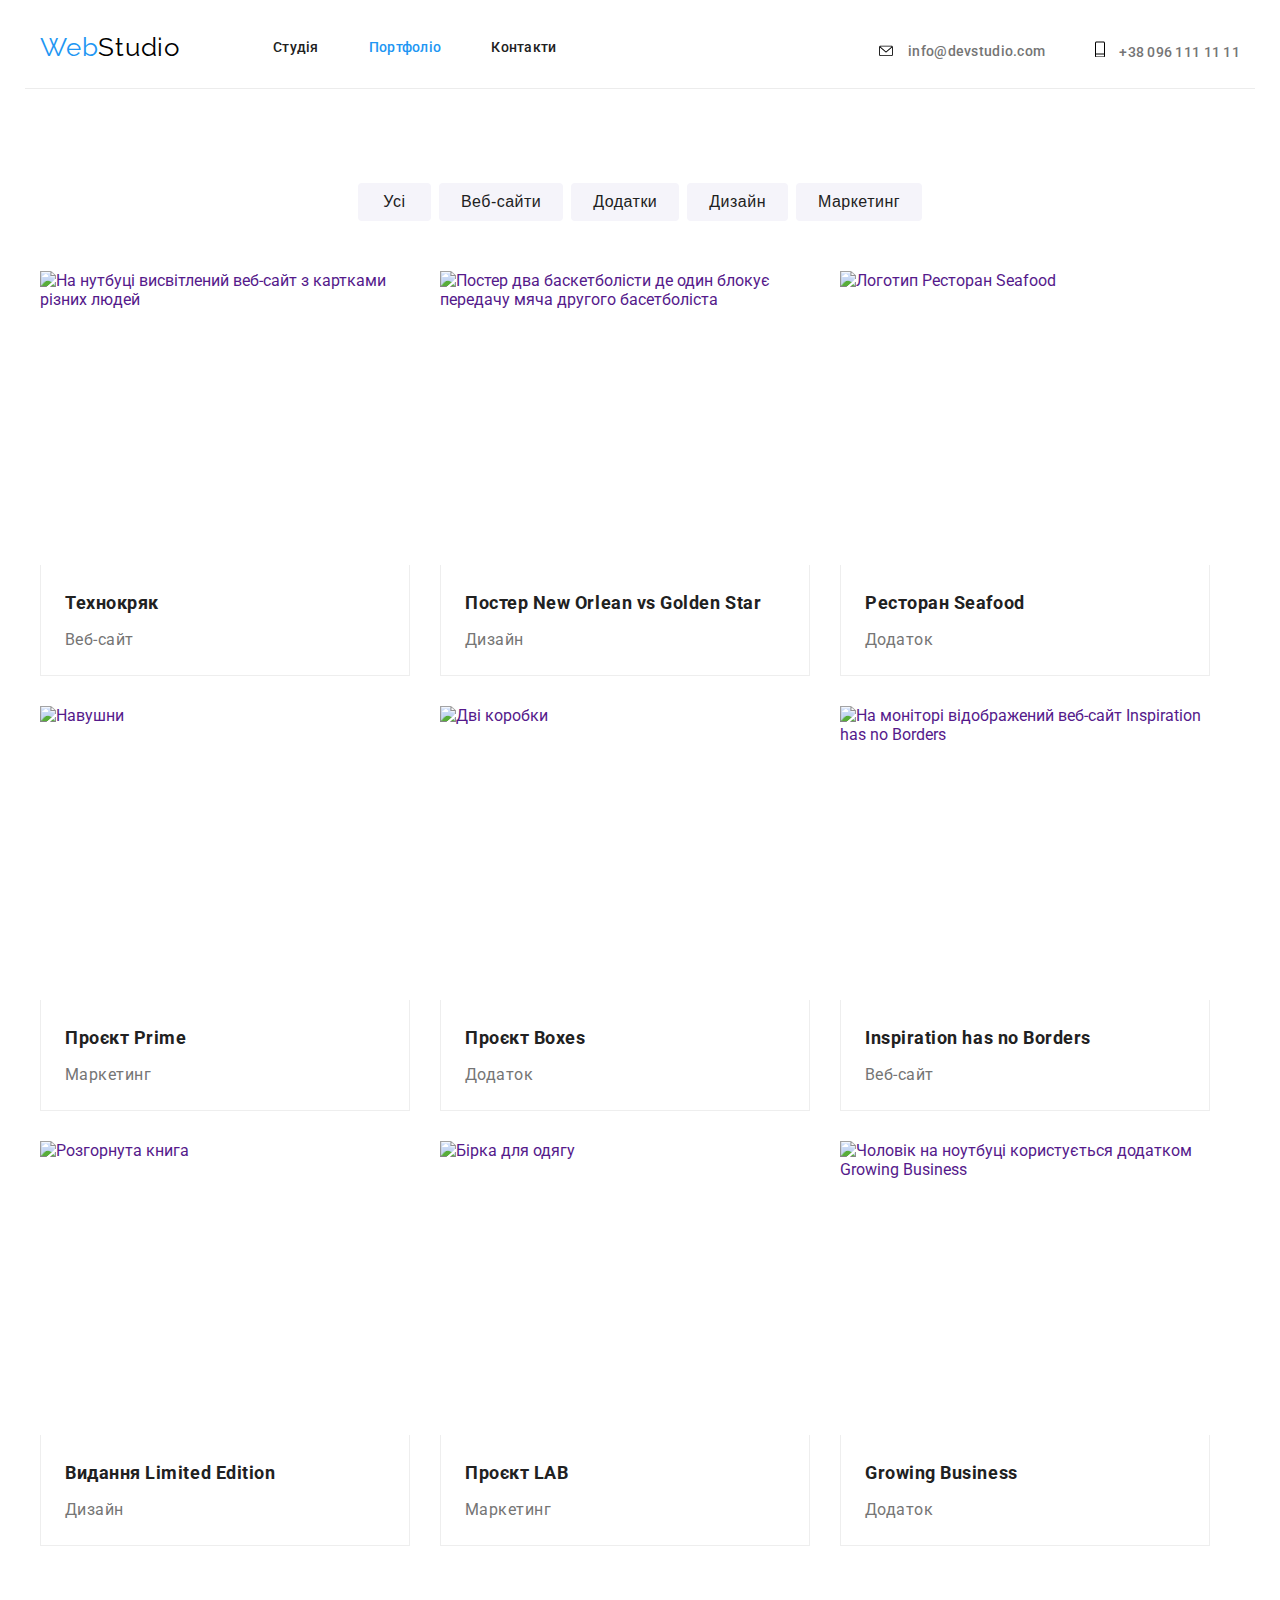
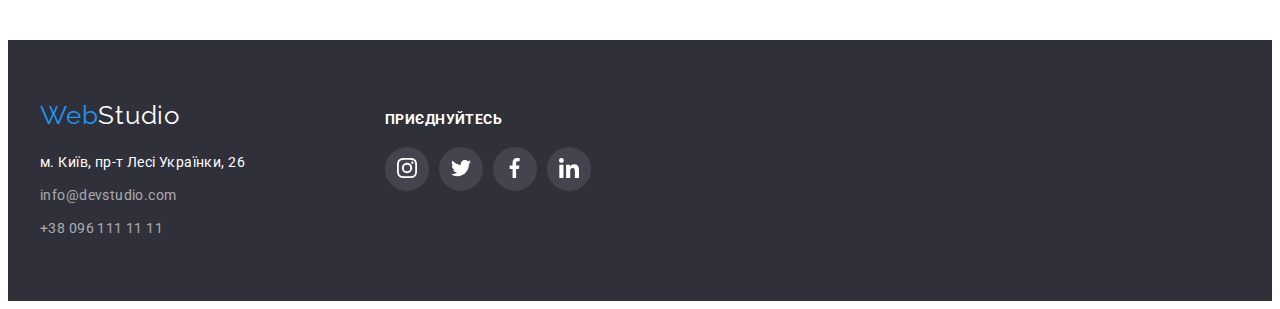
==== portfolio.html @ b0371755 "changed header & footer in portfolio" ====
<!DOCTYPE html>
<html lang="en">
<head>
    <meta charset="UTF-8">
    <meta http-equiv="X-UA-Compatible" content="IE=edge">
    <meta name="viewport" content="width=device-width, initial-scale=1.0">
    <title>WebStudio</title>
    <link rel="preconnect" href="https://fonts.googleapis.com">
    <link rel="preconnect" href="https://fonts.gstatic.com" crossorigin>
    <link href="https://fonts.googleapis.com/css2?family=Raleway:wght@700&family=Roboto:wght@400;500;700;900&display=swap" rel="stylesheet">
    <link rel="stylesheet" href="https://cdnjs.cloudflare.com/ajax/libs/modern-normalize/1.1.0/modern-normalize.min.css" integrity="sha512-wpPYUAdjBVSE4KJnH1VR1HeZfpl1ub8YT/NKx4PuQ5NmX2tKuGu6U/JRp5y+Y8XG2tV+wKQpNHVUX03MfMFn9Q==" crossorigin="anonymous" referrerpolicy="no-referrer" />
    <link rel="stylesheet" href="./css/styles.css" />
</head>
<body>
    <!-- Шапка -->
    <header class="header">
      <div class="container head">
        <nav class="nav">
          <a class="logo" href="./index.html">Web<span class="logo-studio">Studio</span></a>
          <ul class="nav-list list">
            <li class="nav-item">
              <a href="./index.html" class="nav-link">Студія</a>
            </li>
            <li class="nav-item">
              <a href="./portfolio.html" class="nav-link current">Портфоліо</a>
            </li>
            <li class="nav-item">
              <a href="" class="nav-link">Контакти</a>
            </li>
          </ul>
        </nav>
        <ul class="contact list">
          <li class="contact-item">
            <svg class="icon" width="16" height="12">
              <use class="contact-icon" href="./img/SVG/symbol-defs.svg#envelope" ></use>
            </svg>
            <a href="mailto:info@devstudio.com" 
            class="contact-link">
              info@devstudio.com
            </a>
          </li>
          <li class="contact-item">
            <svg class="icon" width="10px" height="16px">
              <use class="contact-icon" href="./img/SVG/symbol-defs.svg#phone" ></use>
            </svg>
            <a href="tel:+380961111111" class="contact-link icon-phone">+38 096 111 11 11</a>
          </li>
        </ul>
      </div>
    </header>
      <main>
        <section class="section">
          <div class="container">
            <!-- Filter -->
            <h1 class="visually-hidden">Портфоліо WebStudio</h1>
            <ul class="filter list">
                <li class="filter-item"><button type="button" class="filter-button">Усі</button></li>
                <li class="filter-item"><button type="button" class="filter-button">Веб-сайти</button></li>
                <li class="filter-item"><button type="button" class="filter-button">Додатки</button></li>
                <li class="filter-item"><button type="button" class="filter-button">Дизайн</button></li>
                <li class="filter-item"><button type="button" class="filter-button">Маркетинг</button></li>
            </ul>
            <!-- Works -->
            <ul class="works list">
                <li class="works-item">
                    <a href="" class="works-link">
                        <img src="./img/Works/img1.jpg" alt="На нутбуці висвітлений веб-сайт з картками різних людей" class="works-img img" width="370" height="294">
                      <div class="works-border">
                        <h2 class="works-title">Технокряк</h2>
                        <p class="works-text">Веб-сайт</p>
                        <p class="works-description"></p>
                      </div>
                    </a>
                </li>
                <li class="works-item">
                    <a href="" class="works-link">
                        <img src="./img/Works/img2.jpg" alt="Постер два баскетболісти де один блокує передачу мяча другого басетболіста" class="works-img img" width="370" height="294">
                      <div class="works-border">
                        <h2 class="works-title">Постер New Orlean vs Golden Star</h2>
                        <p class="works-text">Дизайн</p>
                        <p class="works-description"></p>
                      </div>
                    </a>
                </li>
                <li class="works-item">
                    <a href="" class="works-link">
                        <img src="./img/Works/img3.jpg" alt="Логотип Ресторан Seafood" class="works-img img" width="370" height="294">
                      <div class="works-border">
                        <h2 class="works-title">Ресторан Seafood</h2>
                        <p class="works-text">Додаток</p>
                        <p class="works-description"></p>
                      </div>
                    </a>
                </li>
                <li class="works-item">
                    <a href="" class="works-link">
                        <img src="./img/Works/img4.jpg" alt="Навушни" class="works-img img" width="370" height="294">
                      <div class="works-border">
                        <h2 class="works-title">Проєкт Prime</h2>
                        <p class="works-text">Маркетинг</p>
                        <p class="works-description"></p>
                      </div>
                    </a>
                </li>
                <li class="works-item">
                    <a href="" class="works-link">
                        <img src="./img/Works/img5.jpg" alt="Дві коробки" class="works-img img" width="370" height="294">
                      <div class="works-border">
                        <h2 class="works-title">Проєкт Boxes</h2>
                        <p class="works-text">Додаток</p>
                        <p class="works-description"></p>
                      </div>
                    </a>
                </li>
                <li class="works-item">
                    <a href="" class="works-link">
                        <img src="./img/Works/img6.jpg" alt="На моніторі відображений веб-сайт Inspiration has no Borders" class="works-img img" width="370" height="294">
                      <div class="works-border">
                        <h2 class="works-title">Inspiration has no Borders</h2>
                        <p class="works-text">Веб-сайт</p>
                        <p class="works-description"></p>
                      </div>
                    </a>
                </li>
                <li class="works-item">
                    <a href="" class="works-link">
                        <img src="./img/Works/img7.jpg" alt="Розгорнута книга" class="works-img img" width="370" height="294">
                      <div class="works-border">
                        <h2 class="works-title">Видання Limited Edition</h2>
                        <p class="works-text">Дизайн</p>
                        <p class="works-description"></p>
                      </div>
                    </a>
                </li>
                <li class="works-item">
                    <a href="" class="works-link">
                        <img src="./img/Works/img8.jpg" alt="Бірка для одягу" class="works-img img" width="370" height="294">
                      <div class="works-border">
                        <h2 class="works-title">Проєкт LAB</h2>
                        <p class="works-text">Маркетинг</p>
                        <p class="works-description"></p>
                      </div>
                    </a>
                </li>
                <li class="works-item">
                    <a href="" class="works-link">
                        <img src="./img/Works/img9.jpg" alt="Чоловік на ноутбуці користується додатком Growing Business" class="works-img img" width="370" height="294">
                      <div class="works-border">
                        <h2 class="works-title">Growing Business</h2>
                        <p class="works-text">Додаток</p>
                        <p class="works-description"></p>
                      </div>
                    </a>
                </li>
            </ul>
          </div>
        </section>
      </main>
       <!-- Футер -->
       <footer class="footer">
        <div class="container foot-container">
          <div class="footer-contact">
          <a class="address-logo" href="./index.html">Web<span class="address-logo-studio">Studio</span></a>
          <address class="address">
            <ul class="footer-list list">
              <li class="footer-item">
                <a
                  class="footer-contact"
                  target="_blank"
                  rel="noopener norefferer"
                  href="https://www.google.com/maps/place/%D0%B1%D1%83%D0%BB.+%D0%9B%D0%B5%D1%81%D0%B8+%D0%A3%D0%BA%D1%80%D0%B0%D0%B8%D0%BD%D0%BA%D0%B8,+26,+%D0%9A%D0%B8%D0%B5%D0%B2,+02000/data=!4m2!3m1!1s0x40d4cf0e033ecbe9:0x57a4dffefec77da0?sa=X&ved=2ahUKEwij4-Hri735AhVkw4sKHWRKDZoQ8gF6BAgVEAE"
                >
                  м. Київ, пр-т Лесі Українки, 26
                </a>
              </li>
              <li class="footer-item">
                <a class="footer-contact call" href="mailto:info@devstudio.com">info@devstudio.com</a>
              </li>
              <li class="footer-item">
                <a class="footer-contact call" href="tel:+380961111111">+38 096 111 11 11</a>
              </li>
            </ul>
          </address>
        </div>
        <div class="footer-social">
          <h2 class="footer-title">приєднуйтесь</h2>
          <ul class="footer-social-list list">
            <li class="footer-link-item">
              <button href="" class="button-footer">
                <svg class="footer-icon" width="20" height="20" aria-label="Лого Інстаграм">
                  <use class="footer-ic" href="./img/SVG/symbol-defs.svg#instagram" ></use>
                </svg>
              </button>
            </li>
            <li class="footer-link-item">
              <button href="" class="button-footer">
                <svg class="footer-icon" width="20" height="20" aria-label="Лого Твітер">
                  <use class="footer-ic" href="./img/SVG/symbol-defs.svg#twitter" ></use>
                </svg>
              </button>
            </li>
            <li class="footer-link-item">
              <button href="" class="button-footer">
                <svg class="footer-icon" width="20" height="20" aria-label="Лого ФейсБук">
                  <use class="footer-ic" href="./img/SVG/symbol-defs.svg#fb" ></use>
                </svg>
              </button>
            </li>
            <li class="footer-link-item">
              <button href="" class="button-footer">
                <svg class="footer-icon" width="20" height="20" aria-label="Лого Лінк">
                  <use class="footer-ic" href="./img/SVG/symbol-defs.svg#linkedin" ></use>
                </svg>
              </button>
            </li>
          </ul>
        </div>
        </div>
      </footer>
    </footer>
</body>
</html>
---- css/styles.css ----
/* main text color #212121 */
/* secondary text color #757575*/
/* text white #ffffff */
/* main background col #2F303A */
/* white background #FFFFFF */
/* secondary background col #F5F4FA */
/* brand color #2196F3 */
/* text color: rgba(255, 255, 255, 0.6);*/
/* width content 1170px + gatter 30px = 1200px padding left & right 15px */
:root {
    --primary-text-color: #212121;
    --secondary-text-color: #757575;
    --primary-white-color: #ffffff;
    --brand-color: #2196F3;
    --white-background: #FFFFFF;
    --secondary-background: #F5F4FA;
    --primary-background: #2F303A;
    --text-rgba: rgba(255, 255, 255, 0.6);
    --logo-color: #AFB1B8;
    --logo-bg-color: #43444D;
}
body {
    font-family: 'Roboto', sans-serif;
    color: var(--primary-text-color);
    background-color: var(--white-background);
}
h1,
h2,
h3,
h4,
h5,
h6,
p,
ul {
    margin: 0;
    padding: 0;
}
.list {
    list-style-type: none;
}
.container {
    width: 1200px;
    margin-left: auto;
    margin-right: auto;
    padding: 0 15px;
}

/* Header */
    
    .head {
        display: flex;
        align-items: baseline;
        border-bottom: 1px solid #ECECEC;
    }
    .logo {
        color: var(--brand-color);

        font-family: 'Raleway', sans-serif;
        font-size: 26px;
        line-height: 1.2;   
        letter-spacing: 0.03em;     
        text-decoration: none;
    }
    .logo-studio {
        color: #000000;
    }
    .nav {
        display: flex;
        align-items: center;
        
    }
    .nav-list {
        display: flex;
        margin-left: 93px;
    }
    .nav-item {
        /* outline: 1px solid tomato;
        background-color: yellow; */
        
    }
    .nav-list .nav-item + .nav-item {
        margin-left: 50px;
    }
    /* .nav-item:not(:last-child) {
        margin-right: 50px;
    } */
    .nav-link {
        display: block;
        padding-top: 32px;
        padding-bottom: 32px;

        color: var(--primary-text-color);
        font-weight: 500;
        font-size: 14px;
        line-height: 1.14;
        letter-spacing: 0.02em;        
        text-decoration: none;
    }
    .nav-link:hover,
    .nav-link:focus,
    .contact-link:hover,
    .contact-link:focus {
        color: var(--brand-color);
    }
    .nav-list, .nav-link.current {
        color: var(--brand-color);
    }
    .contact {
        display: flex;
        margin-left: auto;
    }
    .contact .contact-item + .contact-item {
        margin-left: 50px;
    }
    
    .contact-item:hover {
        fill: var(--brand-color);
    }
    .contact-link {
        display: inline-block flex;
        padding: 0;
        padding-left: 10px;
        padding-top: 32px;
        padding-bottom: 32px;
        margin: 0;
        color: var(--secondary-text-color);

        font-weight: 500;
        font-size: 14px;
        line-height: 1.14;
        letter-spacing: 0.02em;
        text-decoration: none;
    }
    
/* Hero */
    
    .footer {
        background-color: var(--primary-background);
    }
    .hero {
        
        text-align: center;
    }
    .hero-bg {
        height: 600px;
        min-width: 1600px;
        margin-left: auto;
        margin-bottom: auto;
        padding-top: 200px;
        padding-bottom: 200px;
        background-image: linear-gradient( 
        to right, rgba(47, 48, 58, 0.4),
        rgba(47, 48, 58, 0.4)),
        url("../img/Img-bg.jpg");
        background-color: var(--primary-background);
    }
    .section {
        padding: 94px 0;
        
    }
    .main-title {
        color: var(--primary-white-color);

        font-weight: 900;
        font-size: 44px;
        line-height: 1.36;
        letter-spacing: 0.03em;
        text-align: center;

        
        margin-bottom: 30px;

        
    }
    .button {
        color: var(--primary-white-color);
        background-color: var(--brand-color);

        font-weight: 700;
        font-size: 16px;
        line-height: 1.87;
        letter-spacing: 0.03em;
        cursor: pointer;
        text-align: center;

        border-radius: 4px;
        padding: 10px 32px;
        display: inline-block;
        min-width: 216px;
        height: 50px;
        border: 0;
        
    }
/* Feateures */
    .visually-hidden {
        position: absolute;
        white-space: nowrap;
        width: 1px;
        height: 1px;
        overflow: hidden;
        border: 0;
        padding: 0;
        clip: rect(0 0 0 0);
        clip-path: inset(50%);
        margin: -1px;
    }
    
    .features {
        display: flex;
    }
    .features-item {
        width: 270px;
    }
    .features .features-item + .features-item {
        margin-left: 30px;
    }
    
    .button-container {
        width: 270px;
        height: 120px;
        border: 0;
        padding: 0;
        border-radius: 4px;
        background-color: var(--secondary-background);
    }
    .features-title {
        color: var(--primary-text-color);

        font-weight: 700;
        font-size: 14px;
        line-height: 1.14;
        letter-spacing: 0.03em;

        margin-top: 30px;
        margin-bottom: 10px;
        
    }
    .features-text {
        color: var(--secondary-text-color);

        font-size: 14px;
        line-height: 1.71;
        letter-spacing: 0.03em;
       
    }
    /* Gallery */
    .title {
        color: var(--primary-text-color);

        font-weight: 700;
        font-size: 36px; 
        line-height: 1.17;  
        letter-spacing: 0.03em;     
        text-align: center;

        margin-bottom: 50px;
    }
    .gallery-section {
        padding-top: 0;
    }
    .gallery {
        display: flex;
    }
    .gallery .gallery-item + .gallery-item {
        margin-left: 30px;
    }
    .gallery-item {
        
    }
    .img {
        display: block;
        height: auto;
        max-width: 100%;
    }

/* Team */
    .team-section {
        background-color: var(--secondary-background);
    }
    .team {
        display: flex;
        text-align: center;
    }
    .team .team-item + .team-item {
        margin-left: 30px;
    }
    .team-item {
        box-shadow: 0px 1px 3px 
        rgba(0, 0, 0, 0.12), 0px 1px 1px 
        rgba(0, 0, 0, 0.14), 0px 2px 1px 
        rgba(0, 0, 0, 0.2);
        background-color: var(--primary-white-color);
        border-radius: 0px 0px 4px 4px;
    }
    .team-img {
        display: block;
    }
    .team-position {
        padding-top: 30px;
        padding-bottom: 30px;
        
    }
    .team-title {
        color: var(--primary-text-color);

        font-weight: 500;
        font-size: 16px;
        line-height: 1.18;
        letter-spacing: 0.03em;

        margin-bottom: 10px;
    }
    .team-text {
        color: var(--secondary-text-color);

        font-size: 16px;
        line-height: 1.18;
        letter-spacing: 0.03em;
        margin-bottom: 16px;
    }
    .team-list {
        display: flex;
        justify-content: center;
        
    }
    .team-link-item {
        margin-right: 10px;
        fill: var(--logo-color);
        
    }
    .team-link-item:last-child {
        margin-right: 0;
        
    }
    
    .team-link-item:hover {
        fill: var(--primary-white-color);
        
        
    }
    .button-team {
        border: 0;
        border-radius: 50%;
        background-color: var(--white-background);
        display: inline-block;
        width: 44px;
        height: 44px;
        cursor: pointer;
    }
    .button-team:hover {
        background-color: var(--brand-color);
    }
   
    /* Clients */
    .client-list {
        display: flex;
    }
    .client-item {
        margin-right: 30px;
        fill: var(--logo-color);
    }
    .client-item:last-child {
        margin-right: 0;
    }
    .client-item:hover {
        fill: var(--brand-color);
    }
    .client-button {
        display: inline-block;
        border: 1px solid #AFB1B8;
        border-radius: 4px;
        width: 170px;
        height: 92px;
        background-color: var(--white-background);
        cursor: pointer;
    }
    .client-button:hover {
        border-color: var(--brand-color);
    }
    /* Footer */
    .footer {
        padding-top: 60px;
        padding-bottom: 60px;
    }
    .foot-container {
        display: flex;
        align-items: baseline;
    }
    .footer-contact {
        margin-right: 70px;
    }
    .address {
        font-style: normal;
        

    }
    .address-logo {
        color: var(--brand-color);

        font-family: 'Raleway', sans-serif;
        font-size: 26px;
        line-height: 1.19;
        letter-spacing: 0.03em;
        text-decoration: none;

        display: inline-block;
        margin-bottom: 20px;
    }
    .address-logo-studio {
        color: var(--primary-white-color);
        
    }
    .footer-item {
        margin-bottom: 9px;
        
    }
    .footer-item:last-child {
        margin-bottom: 0;
    }
    .footer-contact { 
        color: var(--primary-white-color);

        font-size: 14px;
        line-height: 1.71;
        letter-spacing: 0.03em;
        text-decoration: none;
        
    }
    
    .footer-contact.call {
        color: var(--text-rgba);

        font-size: 14px;
        line-height: 1.71;
        letter-spacing: 0.03em;
    }
    .footer-contact:hover,
    .footer-contact:focus,
    .footer-contact.call:hover,
    .footer-contact.call:focus {
        color: var(--brand-color);
    }
    .footer-title {
        color: var(--primary-white-color);
        margin-bottom: 20px;

        font-weight: 700;
        font-size: 14px;
        line-height: calc(16 / 14);
        letter-spacing: 0.03em;
        text-transform: uppercase;
    }
    .footer-social-list {
        display: flex;
    }
    .footer-link-item {
        margin-right: 10px;
        fill: var(--primary-white-color);
    }
    .footer-link-item:last-child {
        margin-right: 0;
    }
    .button-footer {
        border: 0;
        border-radius: 50%;
        background-color: var(--logo-bg-color);
        display: inline-block;
        width: 44px;
        height: 44px;
        cursor: pointer;
    }
    .button-footer:hover {
        background-color: var(--brand-color);
    }
    /* Portfolio */
    /* Filter */
    .filter {
        display: flex;
        justify-content: center;
        margin-bottom: 50px;
    }
    .filter .filter-item + .filter-item {
        margin-left: 8px;
    }
    .filter-button {
        color: var(--primary-text-color);
        background-color: #F5F4FA;

        font-weight: 500;
        font-size: 16px;
        line-height: 1.62;
        letter-spacing: 0.03em;
        cursor: pointer;
        text-align: center;

        display: inline-block;
        border: 0;
        border-radius: 4px;
        min-width: 73px;
        height: 38px;
        padding: 6px 22px;
    }
    .filter-button:hover,
    .filter-button:focus {
        color: var(--primary-white-color);
        background-color: var(--brand-color);
    }
    /* Works */
    .works {
        display: flex;
        flex-wrap: wrap;
        gap: 30px;
    }
    .works-link {
        text-decoration: none;
        
    }
    .works-title {
        color: var(--primary-text-color);

        font-weight: 700;
        font-size: 18px;
        line-height: 2; 
        letter-spacing: 0.03em;

        margin-bottom: 4px;
    }
    .works-img {
        display: block;
    }
    .works-img:focus,
    .works-img:hover,
    .works-title:hover,
    .works-title:focus,
    .works-text:hover,
    .works-text:focus {
        color: var(--brand-color);
    }
    .works-text {
        color: var(--secondary-text-color);

        font-size: 16px;
        line-height: 1.88;
        letter-spacing: 0.03em;
    }
    .works-border {
        border-right: 1px solid #EEEEEE;
        border-bottom: 1px solid #EEEEEE;
        border-left: 1px solid #EEEEEE;
        padding: 20px 24px;
        
    }
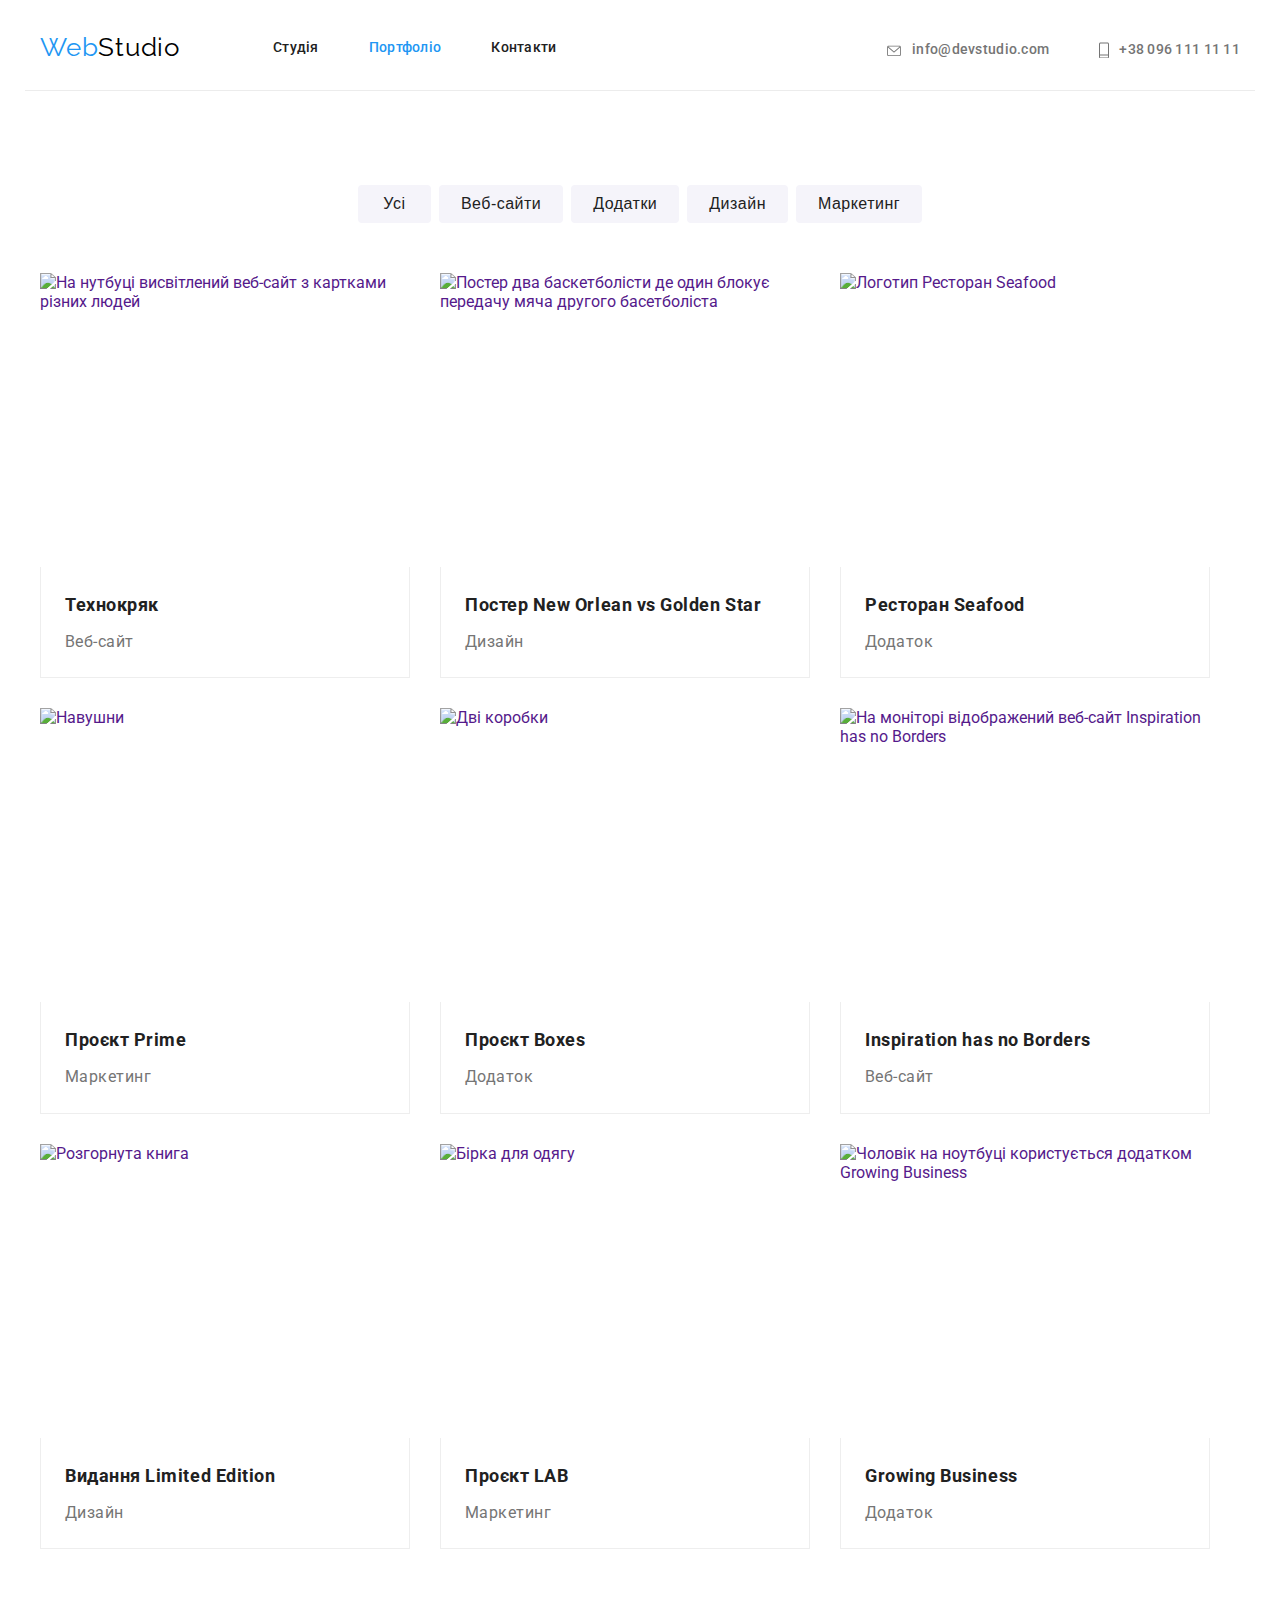
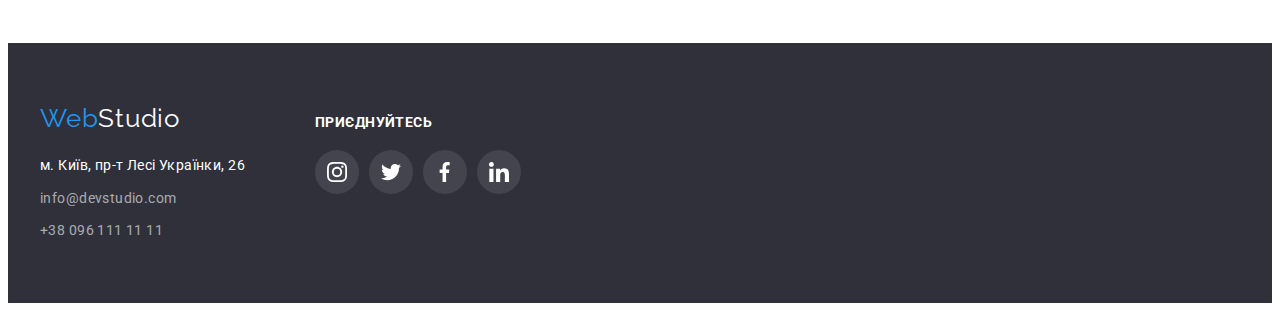
==== commit 71134b8f: "correct mistakes" ====
--- a/portfolio.html
+++ b/portfolio.html
@@ -31,19 +31,21 @@
         </nav>
         <ul class="contact list">
           <li class="contact-item">
+            <a href="mailto:info@devstudio.com" 
+            class="contact-link">
             <svg class="icon" width="16" height="12">
               <use class="contact-icon" href="./img/SVG/symbol-defs.svg#envelope" ></use>
             </svg>
-            <a href="mailto:info@devstudio.com" 
-            class="contact-link">
-              info@devstudio.com
+            info@devstudio.com
             </a>
           </li>
           <li class="contact-item">
-            <svg class="icon" width="10px" height="16px">
-              <use class="contact-icon" href="./img/SVG/symbol-defs.svg#phone" ></use>
-            </svg>
-            <a href="tel:+380961111111" class="contact-link icon-phone">+38 096 111 11 11</a>
+            <a href="tel:+380961111111" class="contact-link">
+              <svg class="icon" width="10px" height="16px">
+                <use class="contact-icon" href="./img/SVG/symbol-defs.svg#phone" ></use>
+              </svg>
+              +38 096 111 11 11
+            </a>
           </li>
         </ul>
       </div>
@@ -159,7 +161,7 @@
        <!-- Футер -->
        <footer class="footer">
         <div class="container foot-container">
-          <div class="footer-contact">
+          <div class="footer-contact-container">
           <a class="address-logo" href="./index.html">Web<span class="address-logo-studio">Studio</span></a>
           <address class="address">
             <ul class="footer-list list">
@@ -182,41 +184,40 @@
             </ul>
           </address>
         </div>
-        <div class="footer-social">
+        <div class="social-container">
           <h2 class="footer-title">приєднуйтесь</h2>
           <ul class="footer-social-list list">
             <li class="footer-link-item">
-              <button href="" class="button-footer">
+              <a href="" class="footer-social">
                 <svg class="footer-icon" width="20" height="20" aria-label="Лого Інстаграм">
                   <use class="footer-ic" href="./img/SVG/symbol-defs.svg#instagram" ></use>
                 </svg>
-              </button>
-            </li>
-            <li class="footer-link-item">
-              <button href="" class="button-footer">
+              </a>
+            </li>
+            <li class="footer-link-item">
+              <a href="" class="footer-social">
                 <svg class="footer-icon" width="20" height="20" aria-label="Лого Твітер">
                   <use class="footer-ic" href="./img/SVG/symbol-defs.svg#twitter" ></use>
                 </svg>
-              </button>
-            </li>
-            <li class="footer-link-item">
-              <button href="" class="button-footer">
+              </a>
+            </li>
+            <li class="footer-link-item">
+              <a href="" class="footer-social">
                 <svg class="footer-icon" width="20" height="20" aria-label="Лого ФейсБук">
                   <use class="footer-ic" href="./img/SVG/symbol-defs.svg#fb" ></use>
                 </svg>
-              </button>
-            </li>
-            <li class="footer-link-item">
-              <button href="" class="button-footer">
+              </a>
+            </li>
+            <li class="footer-link-item">
+              <a href="" class="footer-social">
                 <svg class="footer-icon" width="20" height="20" aria-label="Лого Лінк">
                   <use class="footer-ic" href="./img/SVG/symbol-defs.svg#linkedin" ></use>
                 </svg>
-              </button>
+              </a>
             </li>
           </ul>
         </div>
         </div>
       </footer>
-    </footer>
 </body>
 </html>--- a/css/styles.css
+++ b/css/styles.css
@@ -8,21 +8,21 @@
 /* text color: rgba(255, 255, 255, 0.6);*/
 /* width content 1170px + gatter 30px = 1200px padding left & right 15px */
 :root {
-    --primary-text-color: #212121;
-    --secondary-text-color: #757575;
-    --primary-white-color: #ffffff;
-    --brand-color: #2196F3;
-    --white-background: #FFFFFF;
-    --secondary-background: #F5F4FA;
-    --primary-background: #2F303A;
-    --text-rgba: rgba(255, 255, 255, 0.6);
-    --logo-color: #AFB1B8;
-    --logo-bg-color: #43444D;
+  --primary-text-color: #212121;
+  --secondary-text-color: #757575;
+  --primary-white-color: #ffffff;
+  --brand-color: #2196f3;
+  --white-background: #ffffff;
+  --secondary-background: #f5f4fa;
+  --primary-background: #2f303a;
+  --text-rgba: rgba(255, 255, 255, 0.6);
+  --logo-color: #afb1b8;
+  --logo-bg-color: #43444d;
 }
 body {
-    font-family: 'Roboto', sans-serif;
-    color: var(--primary-text-color);
-    background-color: var(--white-background);
+  font-family: 'Roboto', sans-serif;
+  color: var(--primary-text-color);
+  background-color: var(--white-background);
 }
 h1,
 h2,
@@ -32,522 +32,523 @@
 h6,
 p,
 ul {
-    margin: 0;
-    padding: 0;
+  margin: 0;
+  padding: 0;
 }
 .list {
-    list-style-type: none;
+  list-style-type: none;
 }
 .container {
-    width: 1200px;
-    margin-left: auto;
-    margin-right: auto;
-    padding: 0 15px;
+  width: 1200px;
+  margin-left: auto;
+  margin-right: auto;
+  padding: 0 15px;
 }
 
 /* Header */
-    
-    .head {
-        display: flex;
-        align-items: baseline;
-        border-bottom: 1px solid #ECECEC;
-    }
-    .logo {
-        color: var(--brand-color);
-
-        font-family: 'Raleway', sans-serif;
-        font-size: 26px;
-        line-height: 1.2;   
-        letter-spacing: 0.03em;     
-        text-decoration: none;
-    }
-    .logo-studio {
-        color: #000000;
-    }
-    .nav {
-        display: flex;
-        align-items: center;
-        
-    }
-    .nav-list {
-        display: flex;
-        margin-left: 93px;
-    }
-    .nav-item {
-        /* outline: 1px solid tomato;
+
+.head {
+  display: flex;
+  align-items: baseline;
+  border-bottom: 1px solid #ececec;
+}
+.logo {
+  color: var(--brand-color);
+
+  font-family: 'Raleway', sans-serif;
+  font-size: 26px;
+  line-height: 1.2;
+  letter-spacing: 0.03em;
+  text-decoration: none;
+}
+.logo-studio {
+  color: #000000;
+}
+.nav {
+  display: flex;
+  align-items: center;
+}
+.nav-list {
+  display: flex;
+  margin-left: 93px;
+}
+.nav-item {
+  /* outline: 1px solid tomato;
         background-color: yellow; */
-        
-    }
-    .nav-list .nav-item + .nav-item {
-        margin-left: 50px;
-    }
-    /* .nav-item:not(:last-child) {
+}
+.nav-list .nav-item + .nav-item {
+  margin-left: 50px;
+}
+/* .nav-item:not(:last-child) {
         margin-right: 50px;
     } */
-    .nav-link {
-        display: block;
-        padding-top: 32px;
-        padding-bottom: 32px;
-
-        color: var(--primary-text-color);
-        font-weight: 500;
-        font-size: 14px;
-        line-height: 1.14;
-        letter-spacing: 0.02em;        
-        text-decoration: none;
-    }
-    .nav-link:hover,
-    .nav-link:focus,
-    .contact-link:hover,
-    .contact-link:focus {
-        color: var(--brand-color);
-    }
-    .nav-list, .nav-link.current {
-        color: var(--brand-color);
-    }
-    .contact {
-        display: flex;
-        margin-left: auto;
-    }
-    .contact .contact-item + .contact-item {
-        margin-left: 50px;
-    }
-    
-    .contact-item:hover {
-        fill: var(--brand-color);
-    }
-    .contact-link {
-        display: inline-block flex;
-        padding: 0;
-        padding-left: 10px;
-        padding-top: 32px;
-        padding-bottom: 32px;
-        margin: 0;
-        color: var(--secondary-text-color);
-
-        font-weight: 500;
-        font-size: 14px;
-        line-height: 1.14;
-        letter-spacing: 0.02em;
-        text-decoration: none;
-    }
-    
+.nav-link {
+  display: block;
+  padding-top: 32px;
+  padding-bottom: 32px;
+
+  color: var(--primary-text-color);
+  font-weight: 500;
+  font-size: 14px;
+  line-height: 1.14;
+  letter-spacing: 0.02em;
+  text-decoration: none;
+}
+.nav-link:hover,
+.nav-link:focus,
+.contact-link:hover,
+.contact-link:focus {
+  color: var(--brand-color);
+}
+.nav-list,
+.nav-link.current {
+  color: var(--brand-color);
+}
+.contact {
+  display: flex;
+  margin-left: auto;
+}
+.contact .contact-item + .contact-item {
+  margin-left: 50px;
+}
+
+.contact-link {
+  display: flex;
+  padding: 0;
+  padding-top: 32px;
+  padding-bottom: 32px;
+  margin: 0;
+  color: var(--secondary-text-color);
+  align-items: center;
+  fill: var(--secondary-text-color);
+
+  font-weight: 500;
+  font-size: 14px;
+  line-height: 1.14;
+  letter-spacing: 0.02em;
+  text-decoration: none;
+}
+
+.contact-link:hover,
+.contact-link:focus {
+  fill: var(--brand-color);
+}
+.icon {
+  margin-right: 10px;
+}
+
 /* Hero */
-    
-    .footer {
-        background-color: var(--primary-background);
-    }
-    .hero {
-        
-        text-align: center;
-    }
-    .hero-bg {
-        height: 600px;
-        min-width: 1600px;
-        margin-left: auto;
-        margin-bottom: auto;
-        padding-top: 200px;
-        padding-bottom: 200px;
-        background-image: linear-gradient( 
-        to right, rgba(47, 48, 58, 0.4),
-        rgba(47, 48, 58, 0.4)),
-        url("../img/Img-bg.jpg");
-        background-color: var(--primary-background);
-    }
-    .section {
-        padding: 94px 0;
-        
-    }
-    .main-title {
-        color: var(--primary-white-color);
-
-        font-weight: 900;
-        font-size: 44px;
-        line-height: 1.36;
-        letter-spacing: 0.03em;
-        text-align: center;
-
-        
-        margin-bottom: 30px;
-
-        
-    }
-    .button {
-        color: var(--primary-white-color);
-        background-color: var(--brand-color);
-
-        font-weight: 700;
-        font-size: 16px;
-        line-height: 1.87;
-        letter-spacing: 0.03em;
-        cursor: pointer;
-        text-align: center;
-
-        border-radius: 4px;
-        padding: 10px 32px;
-        display: inline-block;
-        min-width: 216px;
-        height: 50px;
-        border: 0;
-        
-    }
+
+.footer {
+  background-color: var(--primary-background);
+}
+.hero {
+  text-align: center;
+  max-width: 1600px;
+  margin-left: auto;
+  margin-right: auto;
+  padding-top: 200px;
+  padding-bottom: 200px;
+
+  background-image: linear-gradient(
+      to right,
+      rgba(47, 48, 58, 0.4),
+      rgba(47, 48, 58, 0.4)
+    ),
+    url('../img/Img-bg.jpg');
+  background-color: var(--primary-background);
+  background-repeat: no-repeat;
+  background-size: contain;
+  background-position: center;
+}
+.hero-bg {
+}
+.section {
+  padding: 94px 0;
+}
+.main-title {
+  color: var(--primary-white-color);
+
+  font-weight: 900;
+  font-size: 44px;
+  line-height: 1.36;
+  letter-spacing: 0.03em;
+  text-align: center;
+
+  margin-bottom: 30px;
+}
+.button {
+  color: var(--primary-white-color);
+  background-color: var(--brand-color);
+
+  font-weight: 700;
+  font-size: 16px;
+  line-height: 1.87;
+  letter-spacing: 0.03em;
+  cursor: pointer;
+  text-align: center;
+
+  border-radius: 4px;
+  padding: 10px 32px;
+  display: inline-block;
+  min-width: 216px;
+  height: 50px;
+  border: 0;
+}
 /* Feateures */
-    .visually-hidden {
-        position: absolute;
-        white-space: nowrap;
-        width: 1px;
-        height: 1px;
-        overflow: hidden;
-        border: 0;
-        padding: 0;
-        clip: rect(0 0 0 0);
-        clip-path: inset(50%);
-        margin: -1px;
-    }
-    
-    .features {
-        display: flex;
-    }
-    .features-item {
-        width: 270px;
-    }
-    .features .features-item + .features-item {
-        margin-left: 30px;
-    }
-    
-    .button-container {
-        width: 270px;
-        height: 120px;
-        border: 0;
-        padding: 0;
-        border-radius: 4px;
-        background-color: var(--secondary-background);
-    }
-    .features-title {
-        color: var(--primary-text-color);
-
-        font-weight: 700;
-        font-size: 14px;
-        line-height: 1.14;
-        letter-spacing: 0.03em;
-
-        margin-top: 30px;
-        margin-bottom: 10px;
-        
-    }
-    .features-text {
-        color: var(--secondary-text-color);
-
-        font-size: 14px;
-        line-height: 1.71;
-        letter-spacing: 0.03em;
-       
-    }
-    /* Gallery */
-    .title {
-        color: var(--primary-text-color);
-
-        font-weight: 700;
-        font-size: 36px; 
-        line-height: 1.17;  
-        letter-spacing: 0.03em;     
-        text-align: center;
-
-        margin-bottom: 50px;
-    }
-    .gallery-section {
-        padding-top: 0;
-    }
-    .gallery {
-        display: flex;
-    }
-    .gallery .gallery-item + .gallery-item {
-        margin-left: 30px;
-    }
-    .gallery-item {
-        
-    }
-    .img {
-        display: block;
-        height: auto;
-        max-width: 100%;
-    }
+.visually-hidden {
+  position: absolute;
+  white-space: nowrap;
+  width: 1px;
+  height: 1px;
+  overflow: hidden;
+  border: 0;
+  padding: 0;
+  clip: rect(0 0 0 0);
+  clip-path: inset(50%);
+  margin: -1px;
+}
+
+.features {
+  display: flex;
+}
+.features-item {
+  width: 270px;
+}
+.features .features-item + .features-item {
+  margin-left: 30px;
+}
+
+.icon-container {
+  display: flex;
+  align-items: center;
+  justify-content: center;
+  height: 120px;
+
+  border-radius: 4px;
+  background-color: var(--secondary-background);
+}
+.features-title {
+  color: var(--primary-text-color);
+
+  font-weight: 700;
+  font-size: 14px;
+  line-height: 1.14;
+  letter-spacing: 0.03em;
+
+  margin-top: 30px;
+  margin-bottom: 10px;
+}
+.features-text {
+  color: var(--secondary-text-color);
+
+  font-size: 14px;
+  line-height: 1.71;
+  letter-spacing: 0.03em;
+}
+/* Gallery */
+.title {
+  color: var(--primary-text-color);
+
+  font-weight: 700;
+  font-size: 36px;
+  line-height: 1.17;
+  letter-spacing: 0.03em;
+  text-align: center;
+
+  margin-bottom: 50px;
+}
+.gallery-section {
+  padding-top: 0;
+}
+.gallery {
+  display: flex;
+}
+.gallery .gallery-item + .gallery-item {
+  margin-left: 30px;
+}
+.gallery-item {
+}
+.img {
+  display: block;
+  height: auto;
+  max-width: 100%;
+}
 
 /* Team */
-    .team-section {
-        background-color: var(--secondary-background);
-    }
-    .team {
-        display: flex;
-        text-align: center;
-    }
-    .team .team-item + .team-item {
-        margin-left: 30px;
-    }
-    .team-item {
-        box-shadow: 0px 1px 3px 
-        rgba(0, 0, 0, 0.12), 0px 1px 1px 
-        rgba(0, 0, 0, 0.14), 0px 2px 1px 
-        rgba(0, 0, 0, 0.2);
-        background-color: var(--primary-white-color);
-        border-radius: 0px 0px 4px 4px;
-    }
-    .team-img {
-        display: block;
-    }
-    .team-position {
-        padding-top: 30px;
-        padding-bottom: 30px;
-        
-    }
-    .team-title {
-        color: var(--primary-text-color);
-
-        font-weight: 500;
-        font-size: 16px;
-        line-height: 1.18;
-        letter-spacing: 0.03em;
-
-        margin-bottom: 10px;
-    }
-    .team-text {
-        color: var(--secondary-text-color);
-
-        font-size: 16px;
-        line-height: 1.18;
-        letter-spacing: 0.03em;
-        margin-bottom: 16px;
-    }
-    .team-list {
-        display: flex;
-        justify-content: center;
-        
-    }
-    .team-link-item {
-        margin-right: 10px;
-        fill: var(--logo-color);
-        
-    }
-    .team-link-item:last-child {
-        margin-right: 0;
-        
-    }
-    
-    .team-link-item:hover {
-        fill: var(--primary-white-color);
-        
-        
-    }
-    .button-team {
-        border: 0;
-        border-radius: 50%;
-        background-color: var(--white-background);
-        display: inline-block;
-        width: 44px;
-        height: 44px;
-        cursor: pointer;
-    }
-    .button-team:hover {
-        background-color: var(--brand-color);
-    }
-   
-    /* Clients */
-    .client-list {
-        display: flex;
-    }
-    .client-item {
-        margin-right: 30px;
-        fill: var(--logo-color);
-    }
-    .client-item:last-child {
-        margin-right: 0;
-    }
-    .client-item:hover {
-        fill: var(--brand-color);
-    }
-    .client-button {
-        display: inline-block;
-        border: 1px solid #AFB1B8;
-        border-radius: 4px;
-        width: 170px;
-        height: 92px;
-        background-color: var(--white-background);
-        cursor: pointer;
-    }
-    .client-button:hover {
-        border-color: var(--brand-color);
-    }
-    /* Footer */
-    .footer {
-        padding-top: 60px;
-        padding-bottom: 60px;
-    }
-    .foot-container {
-        display: flex;
-        align-items: baseline;
-    }
-    .footer-contact {
-        margin-right: 70px;
-    }
-    .address {
-        font-style: normal;
-        
-
-    }
-    .address-logo {
-        color: var(--brand-color);
-
-        font-family: 'Raleway', sans-serif;
-        font-size: 26px;
-        line-height: 1.19;
-        letter-spacing: 0.03em;
-        text-decoration: none;
-
-        display: inline-block;
-        margin-bottom: 20px;
-    }
-    .address-logo-studio {
-        color: var(--primary-white-color);
-        
-    }
-    .footer-item {
-        margin-bottom: 9px;
-        
-    }
-    .footer-item:last-child {
-        margin-bottom: 0;
-    }
-    .footer-contact { 
-        color: var(--primary-white-color);
-
-        font-size: 14px;
-        line-height: 1.71;
-        letter-spacing: 0.03em;
-        text-decoration: none;
-        
-    }
-    
-    .footer-contact.call {
-        color: var(--text-rgba);
-
-        font-size: 14px;
-        line-height: 1.71;
-        letter-spacing: 0.03em;
-    }
-    .footer-contact:hover,
-    .footer-contact:focus,
-    .footer-contact.call:hover,
-    .footer-contact.call:focus {
-        color: var(--brand-color);
-    }
-    .footer-title {
-        color: var(--primary-white-color);
-        margin-bottom: 20px;
-
-        font-weight: 700;
-        font-size: 14px;
-        line-height: calc(16 / 14);
-        letter-spacing: 0.03em;
-        text-transform: uppercase;
-    }
-    .footer-social-list {
-        display: flex;
-    }
-    .footer-link-item {
-        margin-right: 10px;
-        fill: var(--primary-white-color);
-    }
-    .footer-link-item:last-child {
-        margin-right: 0;
-    }
-    .button-footer {
-        border: 0;
-        border-radius: 50%;
-        background-color: var(--logo-bg-color);
-        display: inline-block;
-        width: 44px;
-        height: 44px;
-        cursor: pointer;
-    }
-    .button-footer:hover {
-        background-color: var(--brand-color);
-    }
-    /* Portfolio */
-    /* Filter */
-    .filter {
-        display: flex;
-        justify-content: center;
-        margin-bottom: 50px;
-    }
-    .filter .filter-item + .filter-item {
-        margin-left: 8px;
-    }
-    .filter-button {
-        color: var(--primary-text-color);
-        background-color: #F5F4FA;
-
-        font-weight: 500;
-        font-size: 16px;
-        line-height: 1.62;
-        letter-spacing: 0.03em;
-        cursor: pointer;
-        text-align: center;
-
-        display: inline-block;
-        border: 0;
-        border-radius: 4px;
-        min-width: 73px;
-        height: 38px;
-        padding: 6px 22px;
-    }
-    .filter-button:hover,
-    .filter-button:focus {
-        color: var(--primary-white-color);
-        background-color: var(--brand-color);
-    }
-    /* Works */
-    .works {
-        display: flex;
-        flex-wrap: wrap;
-        gap: 30px;
-    }
-    .works-link {
-        text-decoration: none;
-        
-    }
-    .works-title {
-        color: var(--primary-text-color);
-
-        font-weight: 700;
-        font-size: 18px;
-        line-height: 2; 
-        letter-spacing: 0.03em;
-
-        margin-bottom: 4px;
-    }
-    .works-img {
-        display: block;
-    }
-    .works-img:focus,
-    .works-img:hover,
-    .works-title:hover,
-    .works-title:focus,
-    .works-text:hover,
-    .works-text:focus {
-        color: var(--brand-color);
-    }
-    .works-text {
-        color: var(--secondary-text-color);
-
-        font-size: 16px;
-        line-height: 1.88;
-        letter-spacing: 0.03em;
-    }
-    .works-border {
-        border-right: 1px solid #EEEEEE;
-        border-bottom: 1px solid #EEEEEE;
-        border-left: 1px solid #EEEEEE;
-        padding: 20px 24px;
-        
-    }    
-    +.team-section {
+  background-color: var(--secondary-background);
+}
+.team {
+  display: flex;
+  text-align: center;
+}
+.team .team-item + .team-item {
+  margin-left: 30px;
+}
+.team-item {
+  box-shadow: 0px 1px 3px rgba(0, 0, 0, 0.12), 0px 1px 1px rgba(0, 0, 0, 0.14),
+    0px 2px 1px rgba(0, 0, 0, 0.2);
+  background-color: var(--primary-white-color);
+  border-radius: 0px 0px 4px 4px;
+}
+.team-img {
+  display: block;
+}
+.team-position {
+  padding-top: 30px;
+  padding-bottom: 30px;
+}
+.team-title {
+  color: var(--primary-text-color);
+
+  font-weight: 500;
+  font-size: 16px;
+  line-height: 1.18;
+  letter-spacing: 0.03em;
+
+  margin-bottom: 10px;
+}
+.team-text {
+  color: var(--secondary-text-color);
+
+  font-size: 16px;
+  line-height: 1.18;
+  letter-spacing: 0.03em;
+  margin-bottom: 16px;
+}
+.team-list {
+  display: flex;
+  justify-content: center;
+  gap: 10px;
+}
+.team-social {
+  display: flex;
+  align-items: center;
+  justify-content: center;
+
+  color: var(--logo-color);
+  fill: var(--logo-color);
+  border-radius: 50%;
+  background-color: var(--white-background);
+
+  width: 44px;
+  height: 44px;
+}
+.team-social:hover,
+.team-social:focus {
+  background-color: var(--brand-color);
+  fill: var(--primary-white-color);
+}
+.team-icon {
+  color: currentColor;
+}
+/* Clients */
+.client-list {
+  display: flex;
+  gap: 30px;
+}
+.client-item {
+  width: 170px;
+  height: 92px;
+}
+.client-link {
+  display: flex;
+  align-items: center;
+  justify-content: center;
+  border-color: var(--logo-color);
+  fill: var(--logo-color);
+
+  width: 100%;
+  height: 100%;
+
+  border: 1px solid #afb1b8;
+  border-radius: 4px;
+  background-color: var(--white-background);
+}
+.client-link:hover,
+.client-link:focus {
+  border-color: var(--brand-color);
+  fill: var(--brand-color);
+}
+.client-icon {
+  color: currentColor;
+}
+
+/* Footer */
+.footer {
+  padding-top: 60px;
+  padding-bottom: 60px;
+}
+.foot-container {
+  display: flex;
+  align-items: baseline;
+}
+.footer-contact-container {
+  margin-right: 70px;
+}
+.address {
+  font-style: normal;
+}
+.address-logo {
+  color: var(--brand-color);
+
+  font-family: 'Raleway', sans-serif;
+  font-size: 26px;
+  line-height: 1.19;
+  letter-spacing: 0.03em;
+  text-decoration: none;
+
+  display: inline-block;
+  margin-bottom: 20px;
+}
+.address-logo-studio {
+  color: var(--primary-white-color);
+}
+.footer-item {
+  margin-bottom: 9px;
+}
+.footer-item:last-child {
+  margin-bottom: 0;
+}
+.footer-contact {
+  color: var(--primary-white-color);
+
+  font-size: 14px;
+  line-height: 1.71;
+  letter-spacing: 0.03em;
+  text-decoration: none;
+}
+
+.footer-contact.call {
+  color: var(--text-rgba);
+
+  font-size: 14px;
+  line-height: 1.71;
+  letter-spacing: 0.03em;
+}
+.footer-contact:hover,
+.footer-contact:focus,
+.footer-contact.call:hover,
+.footer-contact.call:focus {
+  color: var(--brand-color);
+}
+.footer-title {
+  color: var(--primary-white-color);
+  margin-bottom: 20px;
+
+  font-weight: 700;
+  font-size: 14px;
+  line-height: calc(16 / 14);
+  letter-spacing: 0.03em;
+  text-transform: uppercase;
+}
+.footer-social-list {
+  display: flex;
+  gap: 10px;
+}
+.footer-link-item {
+  fill: var(--primary-white-color);
+}
+
+.footer-social {
+  display: flex;
+  align-items: center;
+  justify-content: center;
+
+  border-radius: 50%;
+  background-color: var(--logo-bg-color);
+
+  width: 44px;
+  height: 44px;
+}
+.footer-social:hover,
+.footer-social:focus {
+  background-color: var(--brand-color);
+}
+/* Portfolio */
+/* Filter */
+.filter {
+  display: flex;
+  justify-content: center;
+  margin-bottom: 50px;
+}
+.filter .filter-item + .filter-item {
+  margin-left: 8px;
+}
+.filter-button {
+  color: var(--primary-text-color);
+  background-color: #f5f4fa;
+
+  font-weight: 500;
+  font-size: 16px;
+  line-height: 1.62;
+  letter-spacing: 0.03em;
+  cursor: pointer;
+  text-align: center;
+
+  display: inline-block;
+  border: 0;
+  border-radius: 4px;
+  min-width: 73px;
+  height: 38px;
+  padding: 6px 22px;
+}
+.filter-button:hover,
+.filter-button:focus {
+  color: var(--primary-white-color);
+  background-color: var(--brand-color);
+  box-shadow: 0px 3px 1px rgba(0, 0, 0, 0.1), 
+    0px 1px 2px rgba(0, 0, 0, 0.08),
+    0px 2px 2px rgba(0, 0, 0, 0.12);
+}
+/* Works */
+.works {
+  display: flex;
+  flex-wrap: wrap;
+  gap: 30px;
+}
+.works-link {
+  text-decoration: none;
+  display: block;
+}
+.works-link:hover,
+.works-link:focus {
+    box-shadow: 0px 1px 1px rgba(0, 0, 0, 0.12), 
+    0px 4px 4px rgba(0, 0, 0, 0.06), 
+    1px 4px 6px rgba(0, 0, 0, 0.16);
+}
+.works-title {
+  color: var(--primary-text-color);
+
+  font-weight: 700;
+  font-size: 18px;
+  line-height: 2;
+  letter-spacing: 0.03em;
+
+  margin-bottom: 4px;
+}
+.works-img {
+  display: block;
+}
+.works-img:focus,
+.works-img:hover,
+.works-title:hover,
+.works-title:focus,
+.works-text:hover,
+.works-text:focus {
+  color: var(--brand-color);
+}
+.works-text {
+  color: var(--secondary-text-color);
+
+  font-size: 16px;
+  line-height: 1.88;
+  letter-spacing: 0.03em;
+}
+.works-border {
+  border-right: 1px solid #eeeeee;
+  border-bottom: 1px solid #eeeeee;
+  border-left: 1px solid #eeeeee;
+  padding: 20px 24px;
+}
